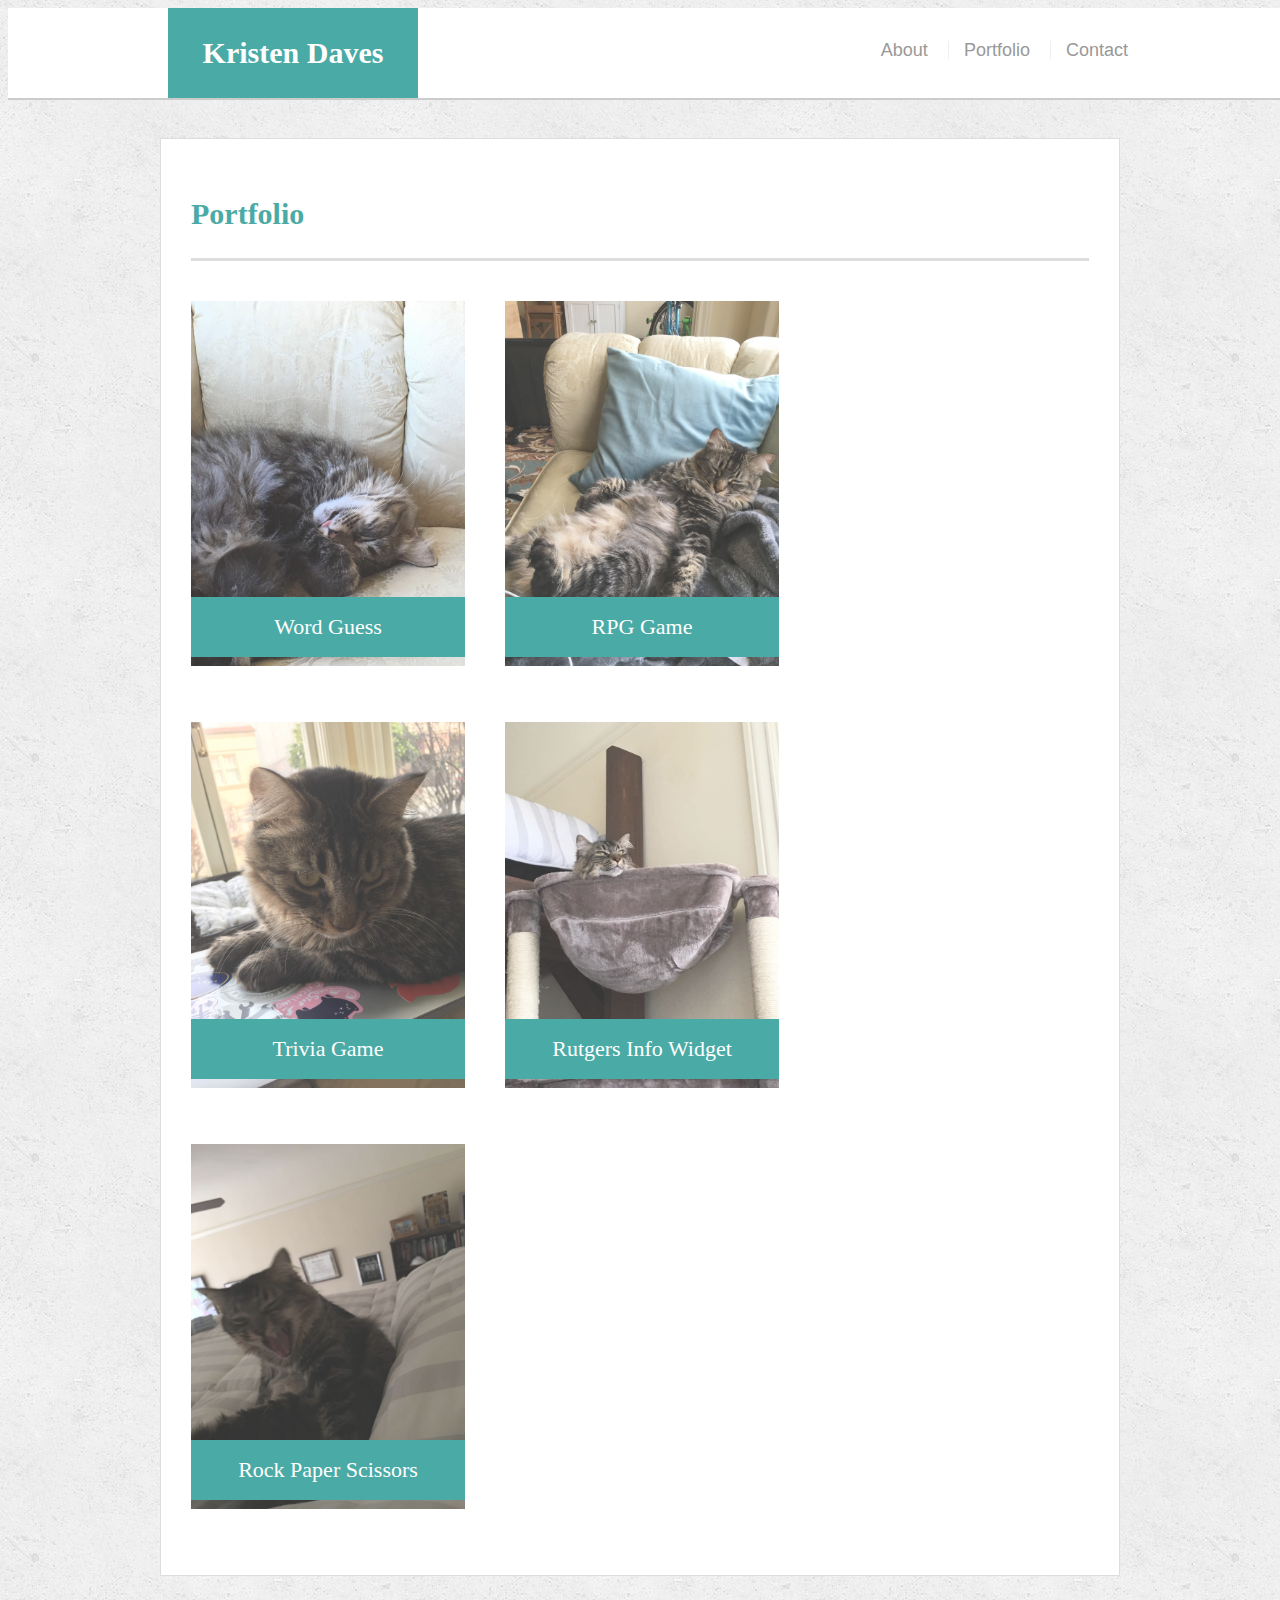
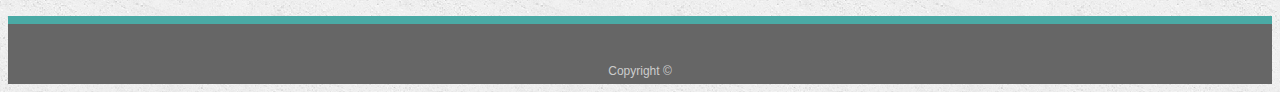
==== portfolio.html @ 0c659137 "updated actual link on portfolio page" ====
<!doctype html>
<html lang="en-us">

<head>
  <meta charset="UTF-8">
  <meta name="viewport" content="width=device-width, initial-scale=1.0">
  <title>Portfolio | Kristen Daves</title>
  <link rel="stylesheet" type="text/css" href="assets/css/style.css">
</head>

<body>

  <header id="masthead">
    <div class="container">
      <a href="index.html" id="logo">Kristen Daves</a>
      <nav>
        <a href="index.html">About</a>
        <a href="portfolio.html">Portfolio</a>
        <a href="contact.html">Contact</a>
      </nav>
    </div>
  </header>

  <div id="main-container" class="container">
    <section class="main-section">
      <h1>Portfolio</h1>

      <div class="work" id="wordGuess">
        <a href="'Word Guess Game'/index.html"><img src="./assets/images/DuckBlep.jpg" alt="Word Guess"></a>

        <h3>Word Guess</h3>
      </div>
      <div class="work" id="rpg">
        <img src="./assets/images/DuckLounging.jpg" alt="RPG Game">

        <h3>RPG Game</h3>
      </div>
      <div class="work" id="trivia">
        <img src="./assets/images/DuckOnLaptop.jpg" alt="Trivia Game">

        <h3>Trivia Game</h3>
      </div>
      <div class="work" id="rutgers">
        <img src="./assets/images/HammockDuck.jpg" alt="Rutgers Info Widget">

        <h3>Rutgers Info Widget</h3>
      </div>
      <div class="work" id="rochambeau">
        <img src="./assets/images/screamyDuck.jpg" alt="Rock Paper Scissors">

        <h3>Rock Paper Scissors</h3>
      </div>

    </section>

  </div>

  <footer id = portfolioFooter>
    <div class="container">
      Copyright &copy;
    </div>
  </footer>
</body>

</html>
---- assets/css/style.css ----
body {
  font-family: Arial, "Helvetica Neue", Helvetica, sans-serif;
  font-size: 18px;
  line-height: 34px;
  color: #777777;
  background: url("../images/concrete_seamless.png");
}

* {
  box-sizing: border-box;
}

/* general */

.container {
  width: 100%;
  max-width: 960px;
  margin: 0 auto;
  clear: both;
}

h1,
h2,
h3,
p {
  margin-bottom: 20px;
}

p:last-child {
  margin-bottom: 0;
}

h1,
h2,
h3 {
  font-family: Georgia, Times, "Times New Roman", serif;
  font-weight: 700;
  color: #4aaaa5;
}

h1 {
  padding-bottom: 20px;
  font-size: 30px;
  line-height: 49px;
  border-bottom: 3px solid #dddddd;
}

h2,
h3 {
  font-size: 22px;
}

/* header */

#masthead {
  position: fixed;
  z-index: 99;
  width: 100%;
  margin: 0 0 30px;
  overflow: auto;
  color: #ffffff;
  background: #ffffff;
  border-bottom: 2px solid #cccccc;
}

#logo {
  float: left;
  width: 250px;
  height: 90px;
  font-family: Georgia, Times, "Times New Roman", serif;
  font-size: 30px;
  font-weight: 700;
  line-height: 90px;
  color: #ffffff;
  text-align: center;
  text-decoration: none;
  background: #4aaaa5;
}

nav {
  float: right;
  margin-top: 25px;
}

nav a {
  display: inline-block;
  padding-left: 15px;
  margin-left: 15px;
  line-height: 18px;
  color: #999;
  text-decoration: none;
  border-left: 1px solid #efefef;
}

nav a:first-child {
  border-left: 0 none;
}

/* footer */

footer {
  padding: 30px 0;
  clear: both;
  font-size: 12px;
  color: #ffffff;
  color: #cccccc;
  text-align: center;
  background: #666666;
  border-top: 8px solid #4aaaa5;
  height: 50px;
}

h3, h2 {
  padding-bottom: 20px;
  margin-bottom: 15px;
  line-height: 22px;
  border-bottom: 2px solid #eeeeee;
}

/* main */

#main-container {
  padding-top: 130px;
  min-height: calc(100vh - 70px);
}

.main-section {
  float: left;
  width: 100%;
  max-width: 960px;
  padding: 30px;
  margin: 0 0 40px;
  background: #ffffff;
  border: 1px solid #dddddd;
}

/* portfolio page */

.work {
  position: relative;
  float: left;
  width: 274px;
  margin: 20px 0 25px;
  overflow: auto;
}

.work:nth-child(even) {
  margin-right: 40px;
}

.work img {
  width: 100%;
  border: 0 none;
  opacity: 0.8;
}

.work h3 {
  position: absolute;
  bottom: 20px;
  width: 100%;
  padding: 15px;
  margin-bottom: 0;
  font-weight: 300;
  line-height: 30px;
  color: #ffffff;
  text-align: center;
  background: #4aaaa5;
  border-bottom: 0;
}

.auth-image {
  float: left;
  width: 200px;
  height: auto;
  margin-top: 10px;
  margin-right: 25px;
}

/* contact page */

#contact-form ul {
  margin-bottom: 20px;
  list-style-type: none;
}

#contact-form li {
  margin-bottom: 10px;
}

label,
input[type=text],
input[type=email],
textarea {
  display: block;
  width: 100%;
}

input[type=text],
input[type=email],
textarea {
  height: 35px;
  padding: 0 10px;
  font-size: 14px;
  border: 1px solid #dddddd;
}

textarea {
  height: 200px;
}

input[type=submit] {
  padding: 10px 30px;
  font-size: 18px;
  color: #ffffff;
  cursor: pointer;
  background: #4aaaa5;
  border: 0 none;
}

@media screen and (max-width: 980px){
  nav{
    clear:right;
    margin-right:3%;
  }
}

@media screen and (max-width: 768px){
  .container{
      max-width: 768px;
   }

   nav{
    clear:right;
    margin-right: 3%;
   }

   .auth-image{
    width:50%;
   }
}

@media screen and (max-width: 640px){
  .container{
    max-width: 640px;
 }

  #masthead{
    position: static;
  }

  #logo{
    width: 100%;
  }

  nav{
    width: 100%;
    text-align: center;
    margin-bottom: 25px;
  }

  #main-container{
    padding-top:1%; 
    padding-left: 1%;
    padding-right: 1%;
  }

  .auth-image{
    width: 100%;
  }

  .work{
    width:100%;
  }

  #rutgers, #rochambeau, #portfolioFooter{
    display:none;
  }
}
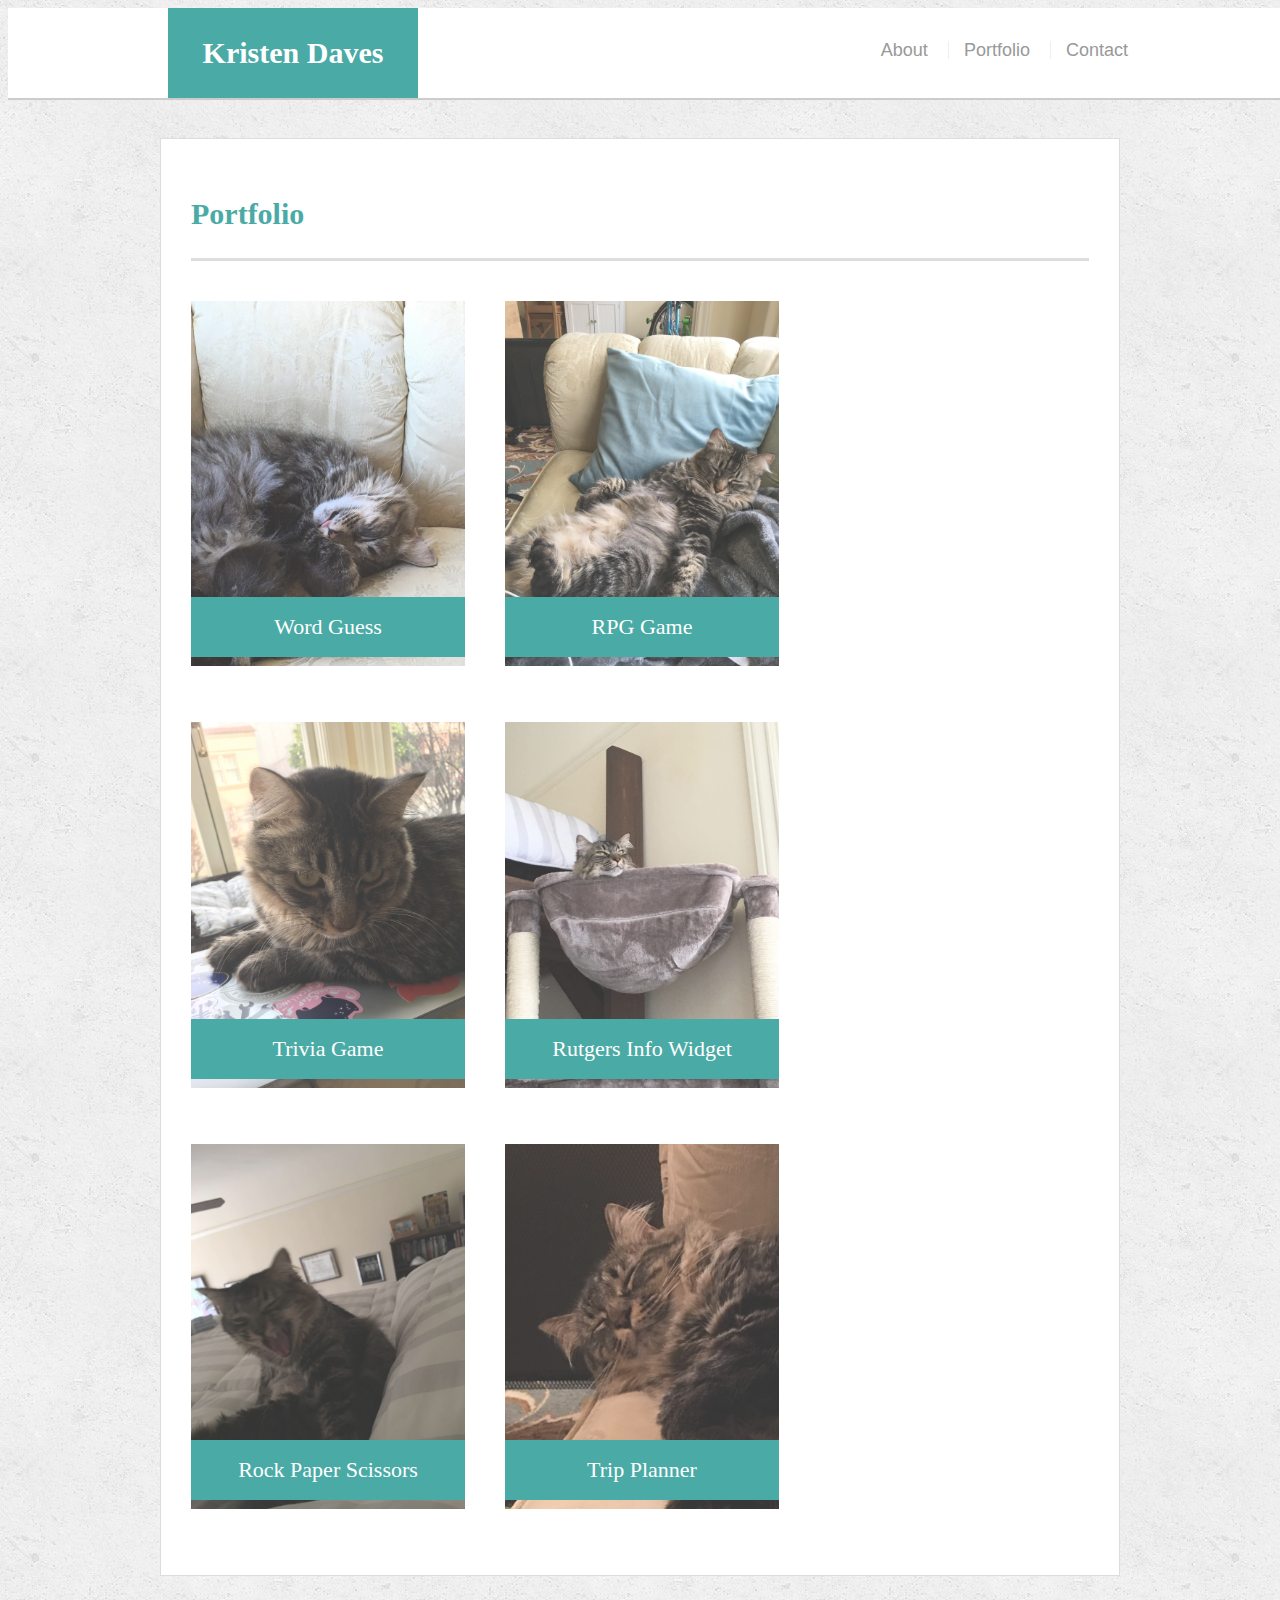
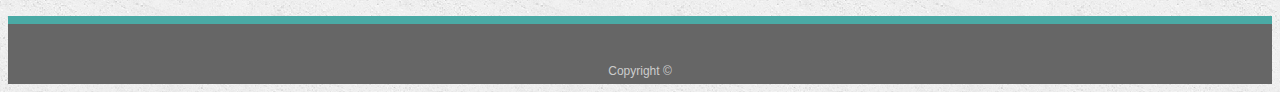
==== commit 9fab97db: "adding Project 1 (trip planner) to portfolio page" ====
--- a/portfolio.html
+++ b/portfolio.html
@@ -26,17 +26,17 @@
       <h1>Portfolio</h1>
 
       <div class="work" id="wordGuess">
-        <a href="'Word Guess Game'/index.html"><img src="./assets/images/DuckBlep.jpg" alt="Word Guess"></a>
+        <a href="./Word Guess Game/index.html"><img src="./assets/images/DuckBlep.jpg" alt="Word Guess"></a>
 
         <h3>Word Guess</h3>
       </div>
       <div class="work" id="rpg">
-        <img src="./assets/images/DuckLounging.jpg" alt="RPG Game">
+        <a href="https://kzdaves.github.io/unit-4-game/"><img src="./assets/images/DuckLounging.jpg" alt="RPG Game"></a>
 
         <h3>RPG Game</h3>
       </div>
       <div class="work" id="trivia">
-        <img src="./assets/images/DuckOnLaptop.jpg" alt="Trivia Game">
+        <a href="https://kzdaves.github.io/TriviaGame/"><img src="./assets/images/DuckOnLaptop.jpg" alt="Trivia Game"></a>
 
         <h3>Trivia Game</h3>
       </div>
@@ -50,7 +50,11 @@
 
         <h3>Rock Paper Scissors</h3>
       </div>
+      <div class="work" id="tripPlanner">
+        <a href="https://kzdaves.github.io/TripPlannerProject/"><img src="./assets/images/smilingDuck.jpg" alt="Trip Planner"></a>
 
+        <h3>Trip Planner</h3>
+      </div>
     </section>
 
   </div>
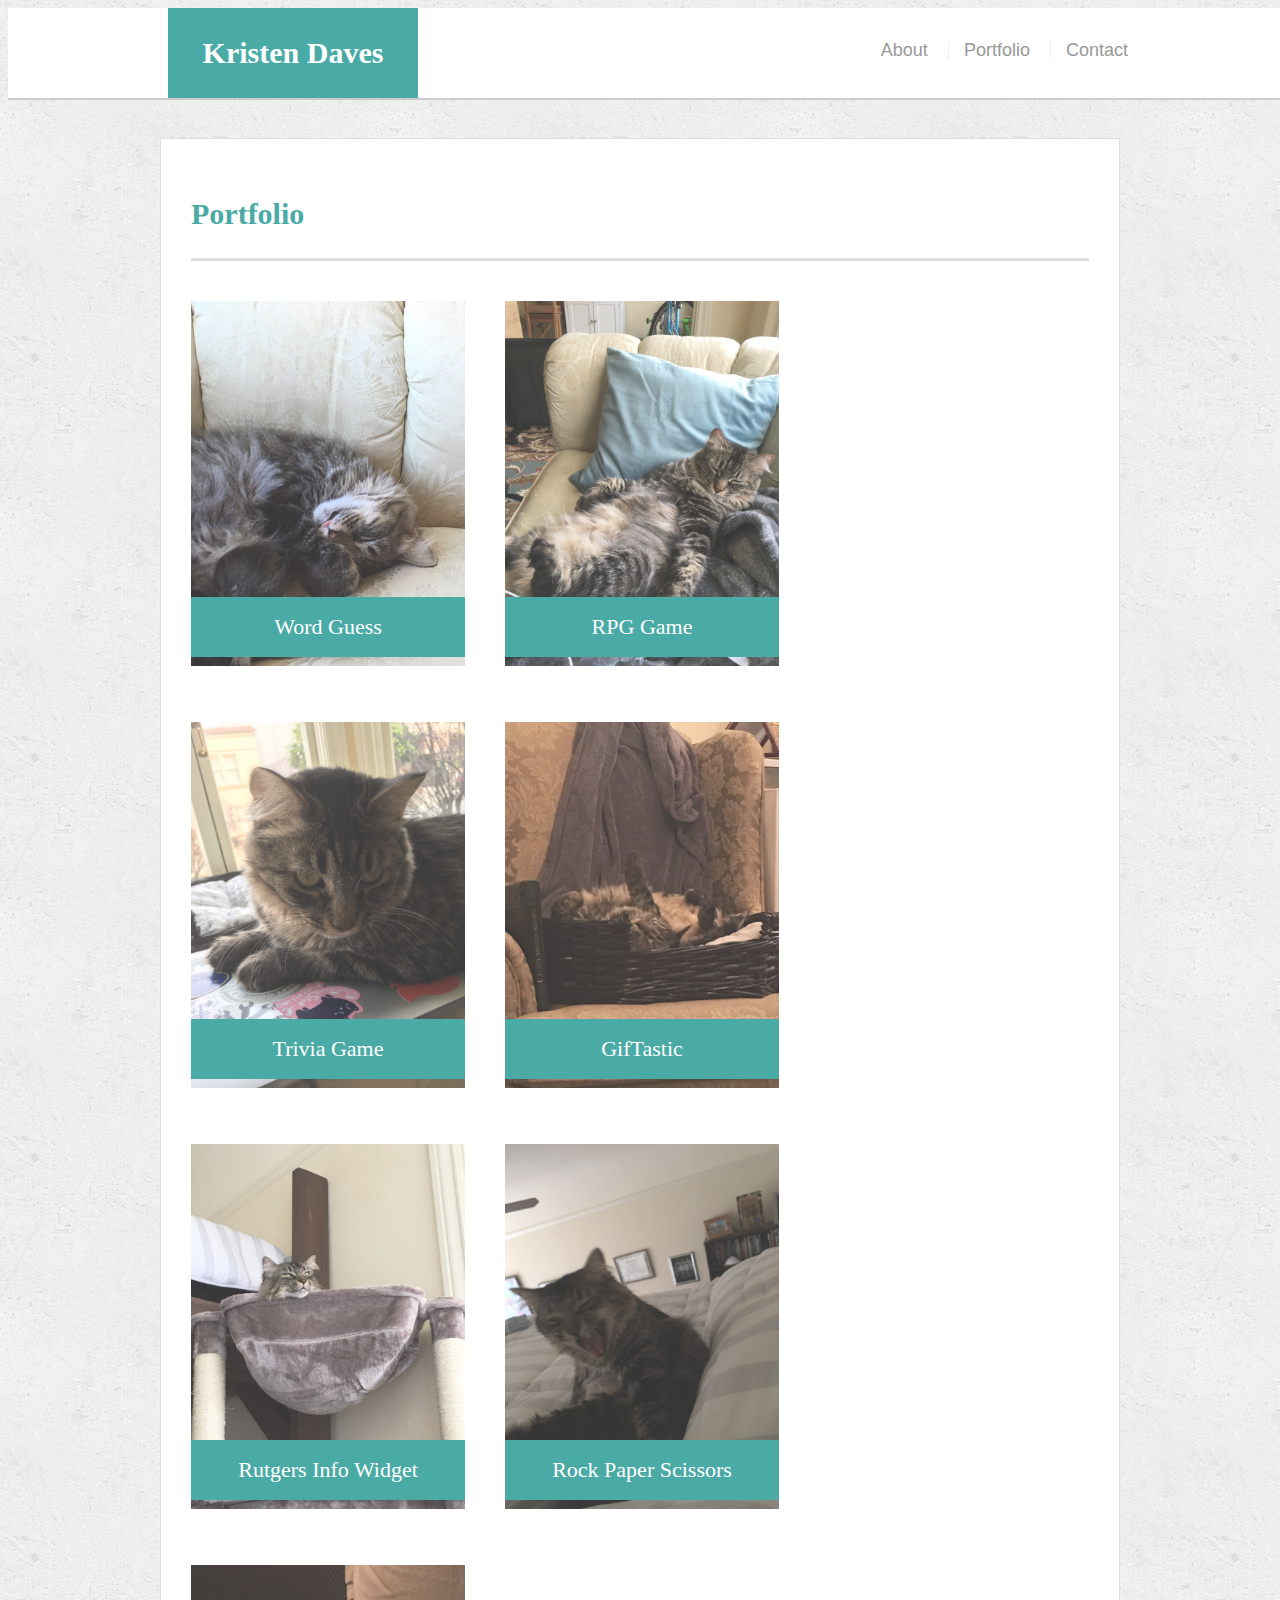
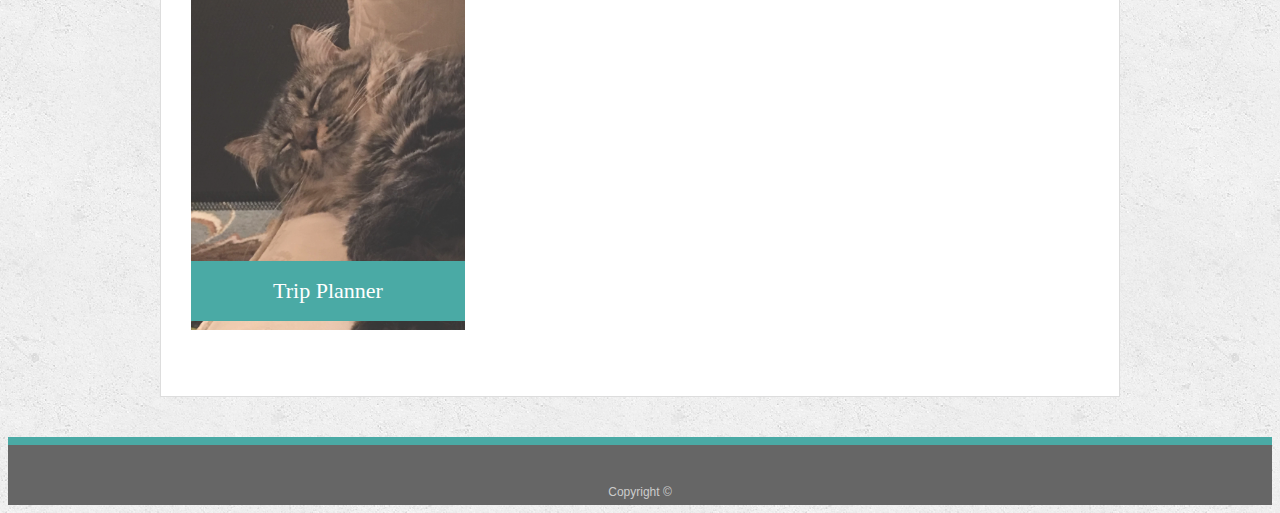
==== commit f19f9e81: "portfolio updated to include giftastic project page" ====
--- a/portfolio.html
+++ b/portfolio.html
@@ -40,6 +40,11 @@
 
         <h3>Trivia Game</h3>
       </div>
+      <div class="work" id="giftastic">
+        <a href="https://kzdaves.github.io/GifTastic/"><img src="./assets/images/basketDuck.jpg" alt="GifTastic"></a>
+
+        <h3>GifTastic</h3>
+      </div>      
       <div class="work" id="rutgers">
         <img src="./assets/images/HammockDuck.jpg" alt="Rutgers Info Widget">
 
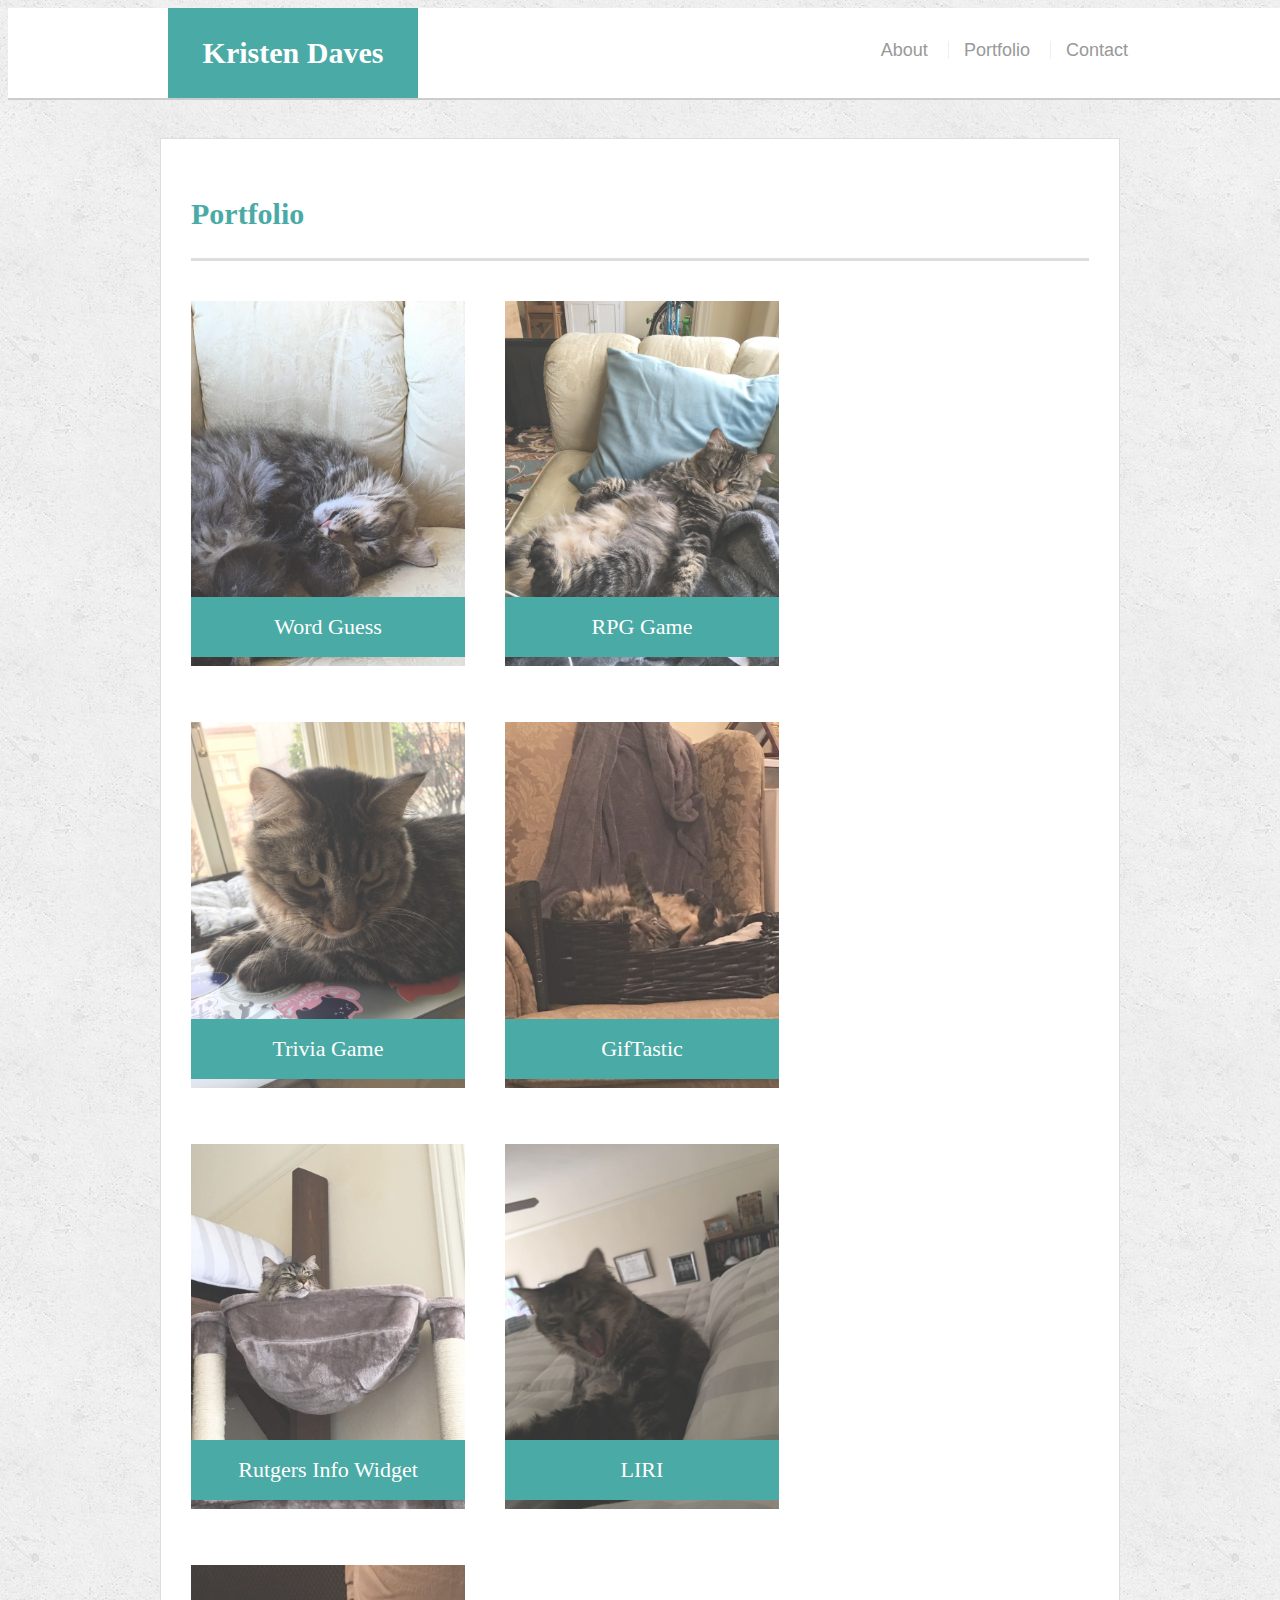
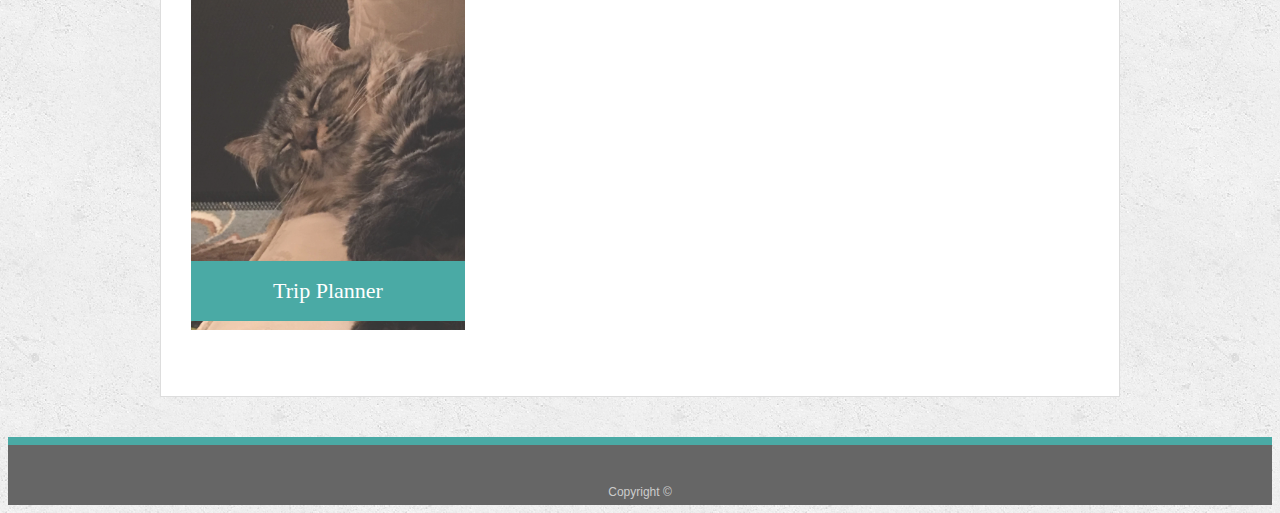
==== commit 59148732: "adding liri" ====
--- a/portfolio.html
+++ b/portfolio.html
@@ -50,10 +50,10 @@
 
         <h3>Rutgers Info Widget</h3>
       </div>
-      <div class="work" id="rochambeau">
-        <img src="./assets/images/screamyDuck.jpg" alt="Rock Paper Scissors">
+      <div class="work" id="liri">
+        <a href="https://kzdaves.github.io/liri-node-app/"><img src="./assets/images/screamyDuck.jpg" alt="LIRI"></a>
 
-        <h3>Rock Paper Scissors</h3>
+        <h3>LIRI</h3>
       </div>
       <div class="work" id="tripPlanner">
         <a href="https://kzdaves.github.io/TripPlannerProject/"><img src="./assets/images/smilingDuck.jpg" alt="Trip Planner"></a>
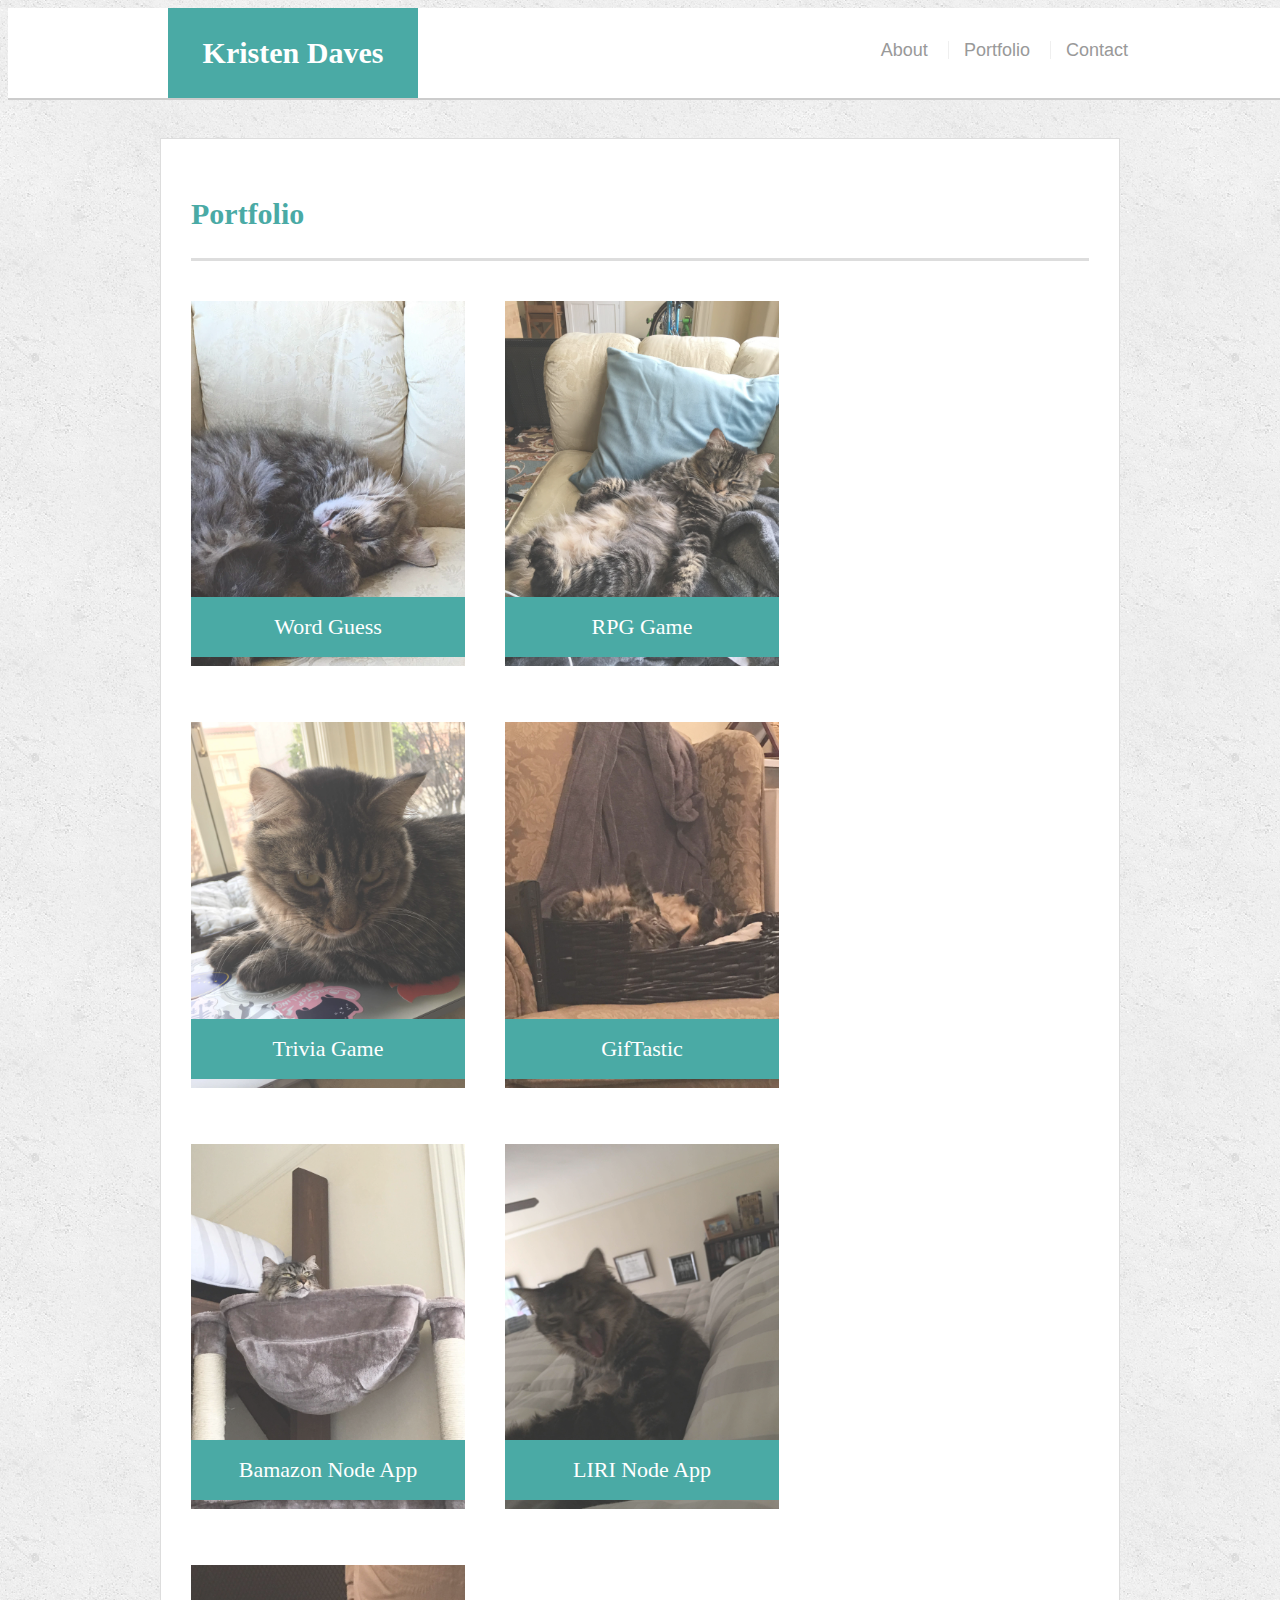
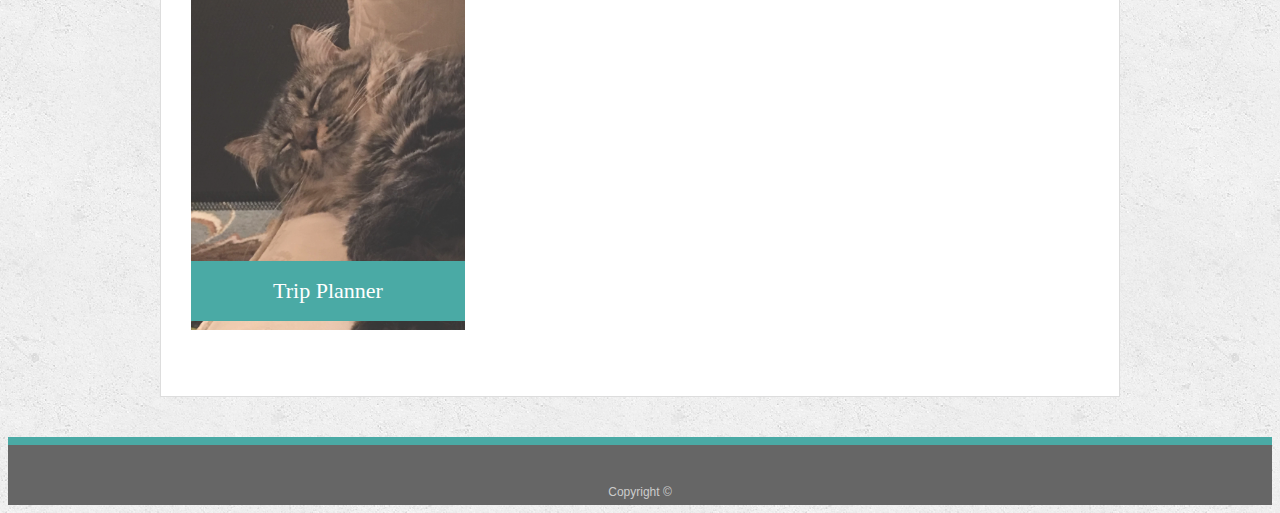
==== commit 98289f12: "added link to github for bamazon node app" ====
--- a/portfolio.html
+++ b/portfolio.html
@@ -46,14 +46,14 @@
         <h3>GifTastic</h3>
       </div>      
       <div class="work" id="rutgers">
-        <img src="./assets/images/HammockDuck.jpg" alt="Rutgers Info Widget">
+        <a href="https://github.com/KZDaves/Bamazon"><img src="./assets/images/HammockDuck.jpg" alt="Bamazon Node App"></a>
 
-        <h3>Rutgers Info Widget</h3>
+        <h3>Bamazon Node App</h3>
       </div>
       <div class="work" id="liri">
         <a href="https://kzdaves.github.io/liri-node-app/"><img src="./assets/images/screamyDuck.jpg" alt="LIRI"></a>
 
-        <h3>LIRI</h3>
+        <h3>LIRI Node App</h3>
       </div>
       <div class="work" id="tripPlanner">
         <a href="https://kzdaves.github.io/TripPlannerProject/"><img src="./assets/images/smilingDuck.jpg" alt="Trip Planner"></a>
